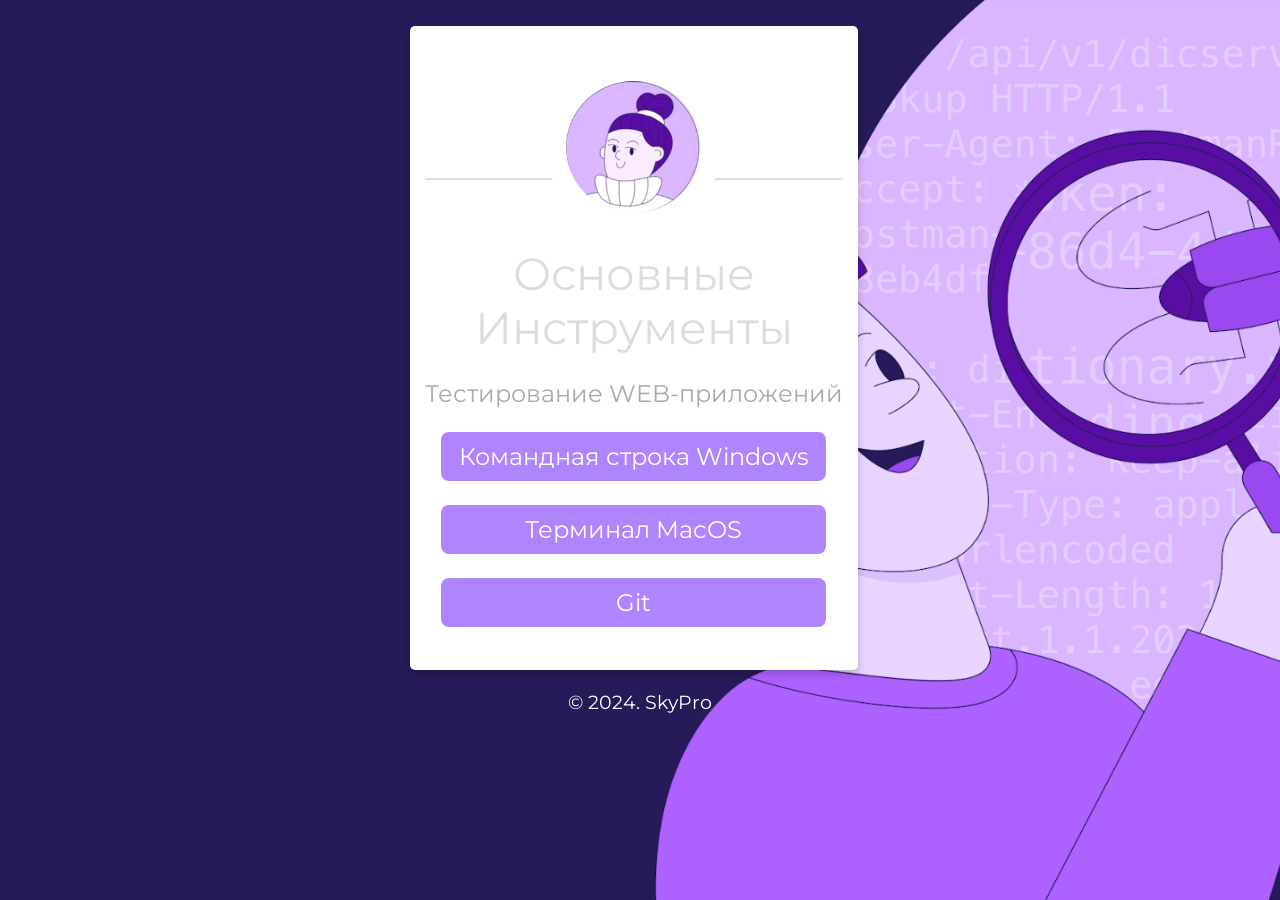
==== html_homework-MikhailKuznetcov-135-2-final-task1/skypro_final_task-kuznetcov-135-2/index.html @ 2e4a07c0 "Add files via upload" ====
<!DOCTYPE html>
<html>
   <head>
      <title>Portal for QA</title>
      <link rel="stylesheet" type="text/css" href="css/style.css">
      <link rel="stylesheet" type="text/css" href="css/font-awesome.css">
      <link rel="shortcut icon" href="img/fav.ico" type="image/x-icon">
      <link href="https://fonts.googleapis.com/css?family=Montserrat:700" rel="stylesheet">
      <meta charset="utf-8">
      <meta name="viewport" content="width=device-width, initial-scale=1">
   </head>
   <body>
      <!--Card-->
      <div class="card animated fadeIn">
         <center><img class="center animated rollIn" src="img/ava.png" alt="avatar"></center>
         <hr>
         <div class="name">
            Основные Инструменты
         </div>
         <p class="subtitle">Тестирование WEB-приложений</p>
         </p>
         <p class="location" align="center">
            <a href="html/cmd.html">Командная строка Windows</a>
         </p>
         <p class="location" align="center">
            <a href="html/mac.html">Терминал MacOS</a>
         </p>
          <p class="location" align="center">
            <a href="html/git.html">Git</a>
           
            
         </p>
         <p> <br>
         </p>
      </div>
   <!--footer-->
      <footer class="animated fadeIn">
         
            </p>
         &copy; 2024. SkyPro
      </footer>
</html>
---- html_homework-MikhailKuznetcov-135-2-final-task1/skypro_final_task-kuznetcov-135-2/css/style.css ----
* {
	font-family: 'Montserrat', sans-serif;
}

body {
	width: 100%;
	margin: 0px;
	background-image: url(../img/bg.jpg);
	background-repeat: repeat-y no-repeat;
	background-size: cover;
	background-position: center;
	background-attachment: fixed;
}

.icons>a {
	text-decoration: none;
	color: darkgray;
}

.location>a {
	text-decoration: none;
	color: white;
}

.location:hover {
	box-shadow: 0 8px 16px 0 rgba(0, 0, 0, 0.2);
}


/*---------- Responsive Grid ---------------*/

@media screen and (min-width: 1001px) {
	.card {
		margin-left: 32%;
		margin-top: 2%;
		padding: 0px;
		background-color: white;
		box-shadow: 0 4px 8px 0 rgba(0, 0, 0, 0.2);
		transition: 0.3s;
		width: 35%;
		border-radius: 5px;
	}
	.card:hover {
		box-shadow: 0 8px 16px 0 rgba(0, 0, 0, 1);
	}
	img {
		border: 20px solid white;
		border-radius: 50%;
		margin-top: 8%;
		margin-bottom: -15% !important;
		width: 30%;
	}
	.name {
		text-align: center;
		font-size: 2.8em;
		color: gainsboro;
		margin-top: 15%;
		margin-bottom: auto;
		text-transform: capitalize;
	}
	hr {
		width: 93%;
		height: 2px;
		background-color: gainsboro;
		border: 0px;
	}
	.subtitle {
		text-align: center;
		font-size: 1.5em;
		color: darkgray;
	}
	.icons {
		font-size: 18px;
		text-align: center;
		margin-right: 0px;
		margin-left: 0px;
		color: darkgray;
		margin-bottom: 40px;
	}
	.location {
		text-align: center;
		color: white;
		font-size: 1.5em;
		display: block;
		background-color: rgba(175,133,255,1);
		padding: 10px;
		margin-left: 7%;
		margin-right: 7%;
		border-radius: 8px;
	}
}

@media (min-width: 100px) and (max-width: 728px) and (orientation:portrait) {
	body {
		width: 100%;
		margin: 0px;
		background: url(../img/bg.jpg) fixed no;
		overflow-x: hidden;
	}
	hr {
		width: 93%;
		height: 2px;
		background-color: gainsboro;
		border: 0px;
	}
	.card {
		margin-top: 10%;
		margin-left: 2%;
		margin-right: 0px;
		background-color: white;
		box-shadow: 0 4px 8px 0 rgba(0, 0, 0, 0.2);
		transition: 0.3s;
		width: 95%;
		border-radius: 5px;
	}
	.card:hover {
		box-shadow: 0 8px 16px 0 rgba(0, 0, 0, 1);
	}
	img {
		border: 15px solid white;
		margin-bottom: -20% !important;
		border-radius: 50%;
		width: 33%;
	}
	.name {
		padding-right: 4px;
		padding-left: 4px;
		text-align: center;
		font-size: 2.5em;
		color: gainsboro;
		margin-top: 16%;
		margin-bottom: auto;
		text-transform: capitalize;
	}
	.subtitle {
		text-align: center;
		font-size: 1.2em;
		color: darkgray;
	}
	.icons {
		font-size: 11px;
		text-align: center;
		margin-right: 0px;
		margin-left: 0px;
		color: darkgray;
		margin-bottom: 40px;
	}
	.location {
		text-align: center;
		color: white;
		font-size: 0.8em;
		display: block;
		background-color: rgba(175,133,255,1);
		padding: 10px;
		margin-left: 7%;
		margin-right: 7%;
		border-radius: 8px;
	}
}

@media (min-width: 100px) and (max-width: 728px) and (orientation:landscape) {
	body {
		width: 100%;
		margin: 0px;
		background: url(../img/bg.jpg) fixed no;
		overflow-x: hidden;
	}
	hr {
		width: 93%;
		height: 2px;
		background-color: gainsboro;
		border: 0px;
	}
	.card {
		margin-top: 6%;
		margin-left: 9%;
		margin-right: 0px;
		background-color: white;
		box-shadow: 0 4px 8px 0 rgba(0, 0, 0, 0.2);
		transition: 0.3s;
		width: 80%;
		border-radius: 5px;
	}
	.card:hover {
		box-shadow: 0 8px 16px 0 rgba(0, 0, 0, 1);
	}
	img {
		border: 15px solid white;
		margin-bottom: -15% !important;
		border-radius: 50%;
		width: 25%;
	}
	.name {
		padding-right: 4px;
		padding-left: 4px;
		text-align: center;
		font-size: 2.8em;
		color: gainsboro;
		margin-top: 16%;
		margin-bottom: auto;
		text-transform: capitalize;
	}
	.subtitle {
		text-align: center;
		font-size: 1.9em;
		color: darkgray;
	}
	.icons {
		font-size: 18px;
		text-align: center;
		margin-right: 0px;
		margin-left: 0px;
		color: darkgray;
		margin-bottom: 40px;
	}
	.location {
		text-align: center;
		color: white;
		font-size: 1.5em;
		display: block;
		background-color: rgba(175,133,255,1);
		padding: 10px;
		margin-left: 7%;
		margin-right: 7%;
		border-radius: 8px;
	}
}

@media only screen and (min-width: 728px) and (max-width: 1000px) {
	body {
		width: 100%;
		margin: 0px;
		background: url(../img/bg.jpg) fixed no;
		overflow-x: hidden;
	}
	hr {
		width: 93%;
		height: 2px;
		background-color: gainsboro;
		border: 0px;
	}
	.card {
		margin-top: 4%;
		margin-left: 13%;
		align-content: center;
		background-color: white;
		box-shadow: 0 4px 8px 0 rgba(0, 0, 0, 0.2);
		transition: 0.3s;
		width: 75%;
		border-radius: 5px;
	}
	.card:hover {
		box-shadow: 0 8px 16px 0 rgba(0, 0, 0, 1);
	}
	img {
		border: 15px solid white;
		margin-bottom: -18% !important;
		border-radius: 50%;
		width: 30%;
	}
	.name {
		text-align: center;
		font-size: 2.5em;
		color: gainsboro;
		margin-top: 16%;
		margin-bottom: auto;
		text-transform: capitalize;
	}
	.subtitle {
		text-align: center;
		font-size: 2em;
		color: darkgray;
	}
	.icons {
		font-size: 15px;
		text-align: center;
		margin-right: 0px;
		margin-left: 0px;
		color: darkgray;
		margin-bottom: 40px;
	}
	.location {
		text-align: center;
		color: white;
		font-size: 1.8em;
		display: block;
		background-color: rgba(175,133,255,1);
		padding: 10px;
		margin-left: 7%;
		margin-right: 7%;
		border-radius: 8px;
	}
}


/*---------- Responsive Grid Ends ---------------*/
footer {
	text-align: center;
	color: white;
	font-size: 1.2em
}
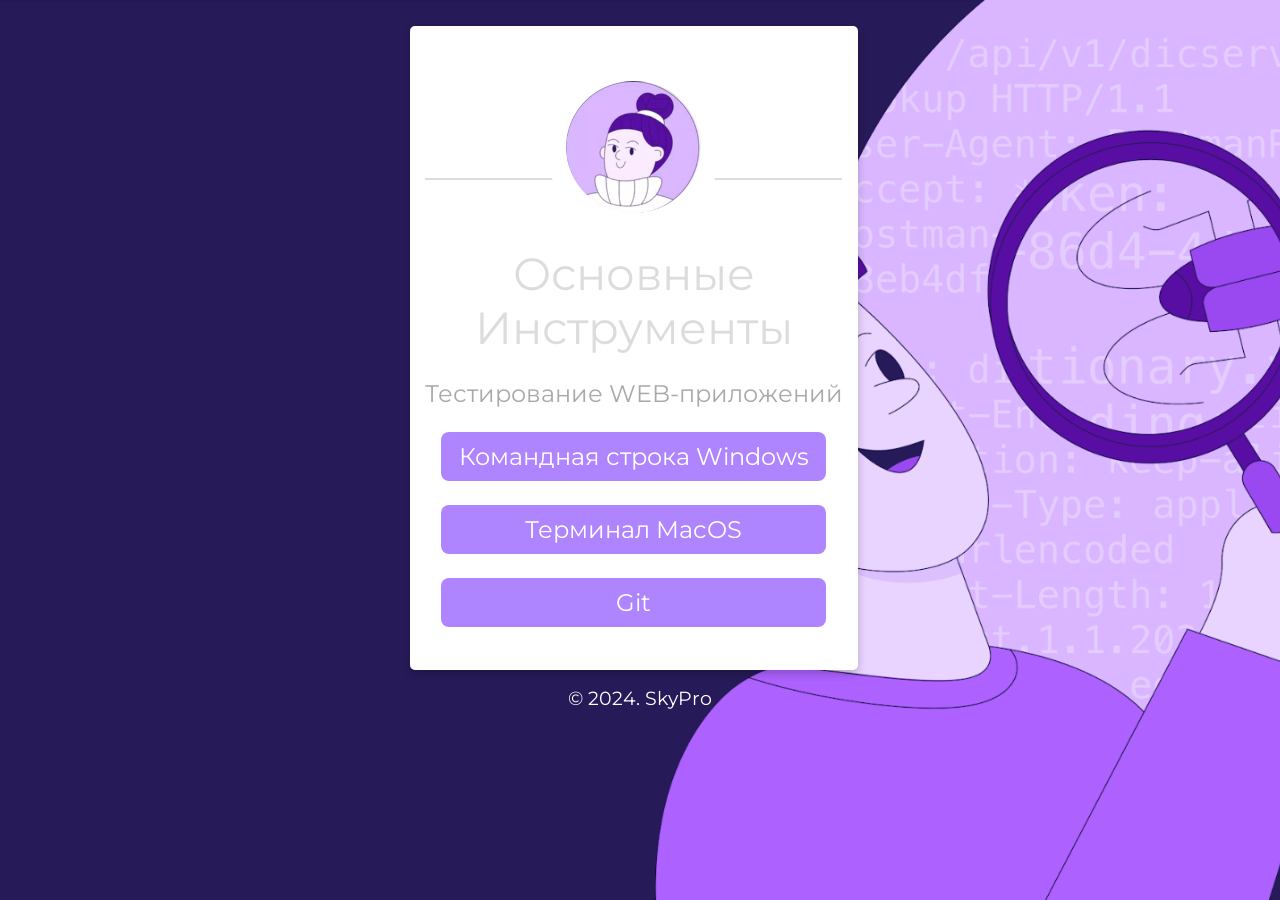
==== commit ba03d2c8: "Update index.html" ====
--- a/html_homework-MikhailKuznetcov-135-2-final-task1/skypro_final_task-kuznetcov-135-2/index.html
+++ b/html_homework-MikhailKuznetcov-135-2-final-task1/skypro_final_task-kuznetcov-135-2/index.html
@@ -18,7 +18,6 @@
             Основные Инструменты
          </div>
          <p class="subtitle">Тестирование WEB-приложений</p>
-         </p>
          <p class="location" align="center">
             <a href="html/cmd.html">Командная строка Windows</a>
          </p>
@@ -26,17 +25,14 @@
             <a href="html/mac.html">Терминал MacOS</a>
          </p>
           <p class="location" align="center">
-            <a href="html/git.html">Git</a>
-           
-            
+            <a href="html/git.html">Git</a>         
          </p>
          <p> <br>
          </p>
       </div>
    <!--footer-->
       <footer class="animated fadeIn">
-         
-            </p>
          &copy; 2024. SkyPro
       </footer>
-</html>+   </body>
+</html>
